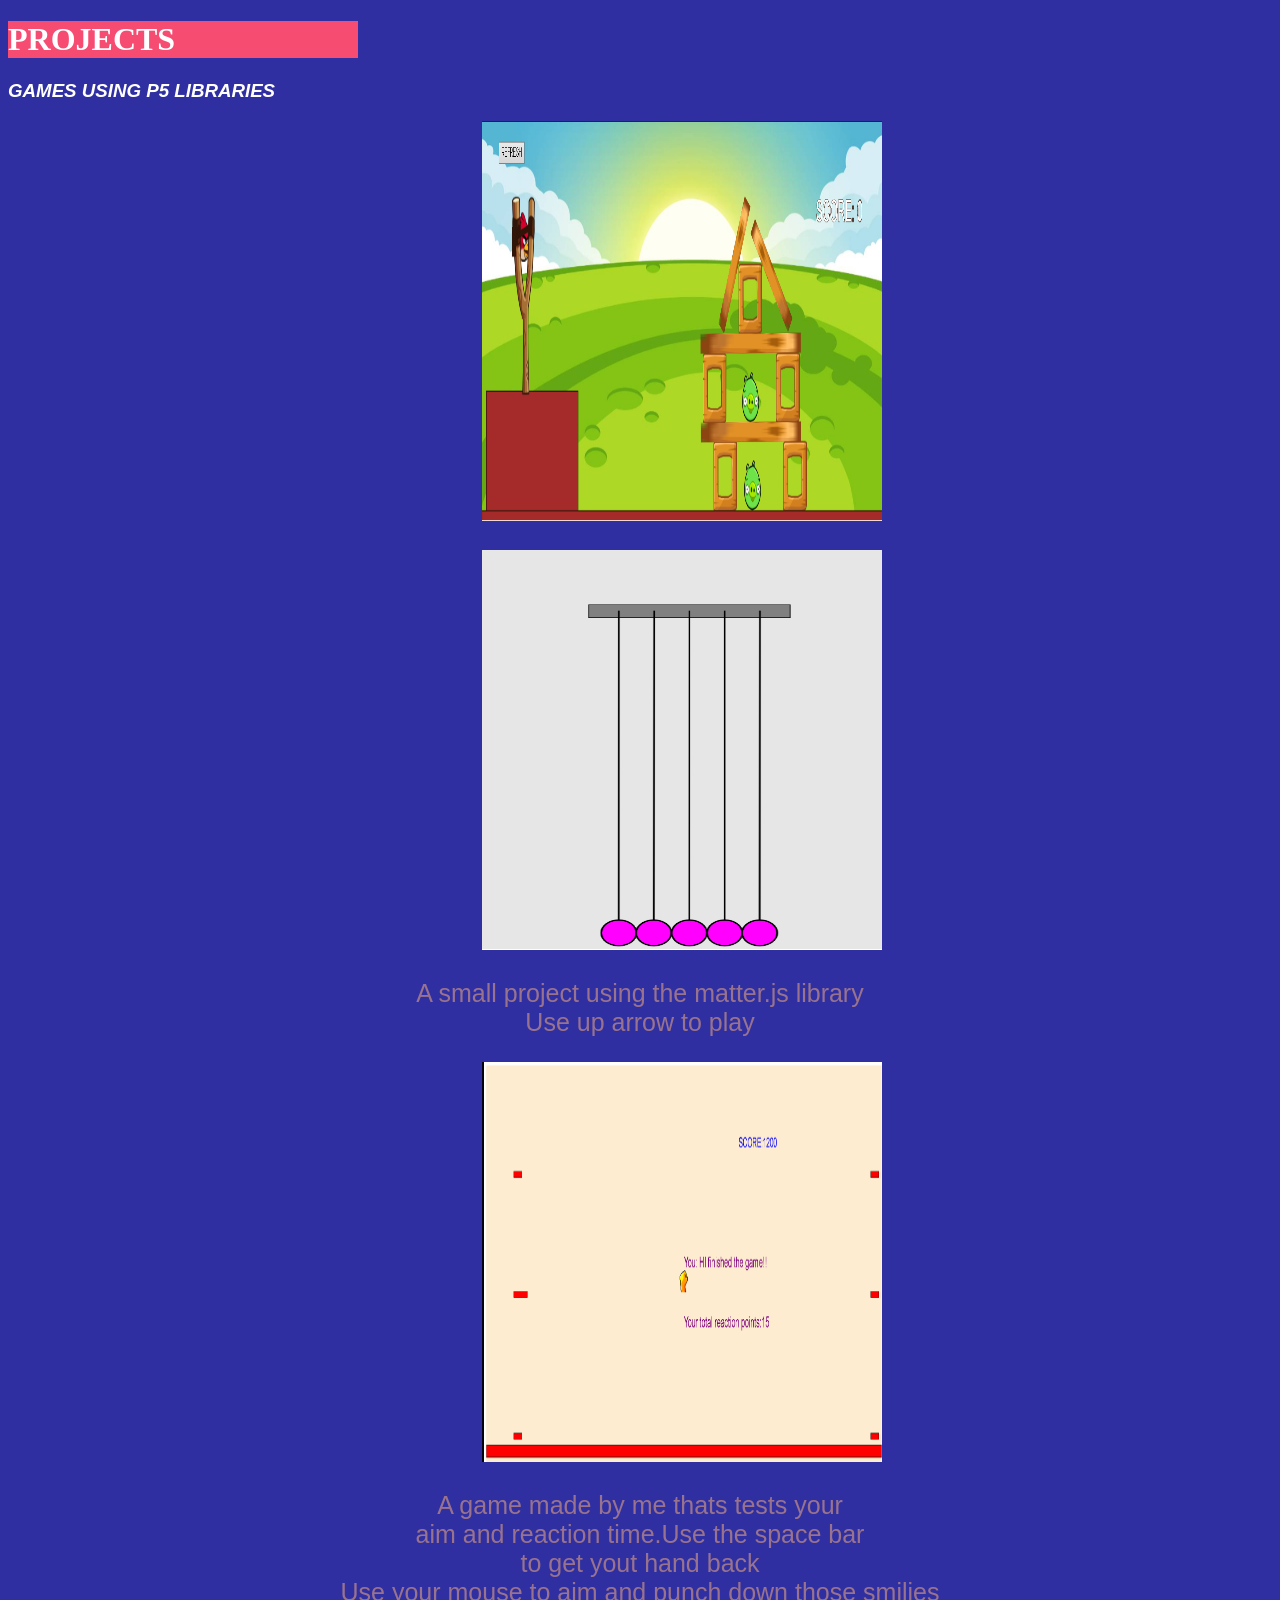
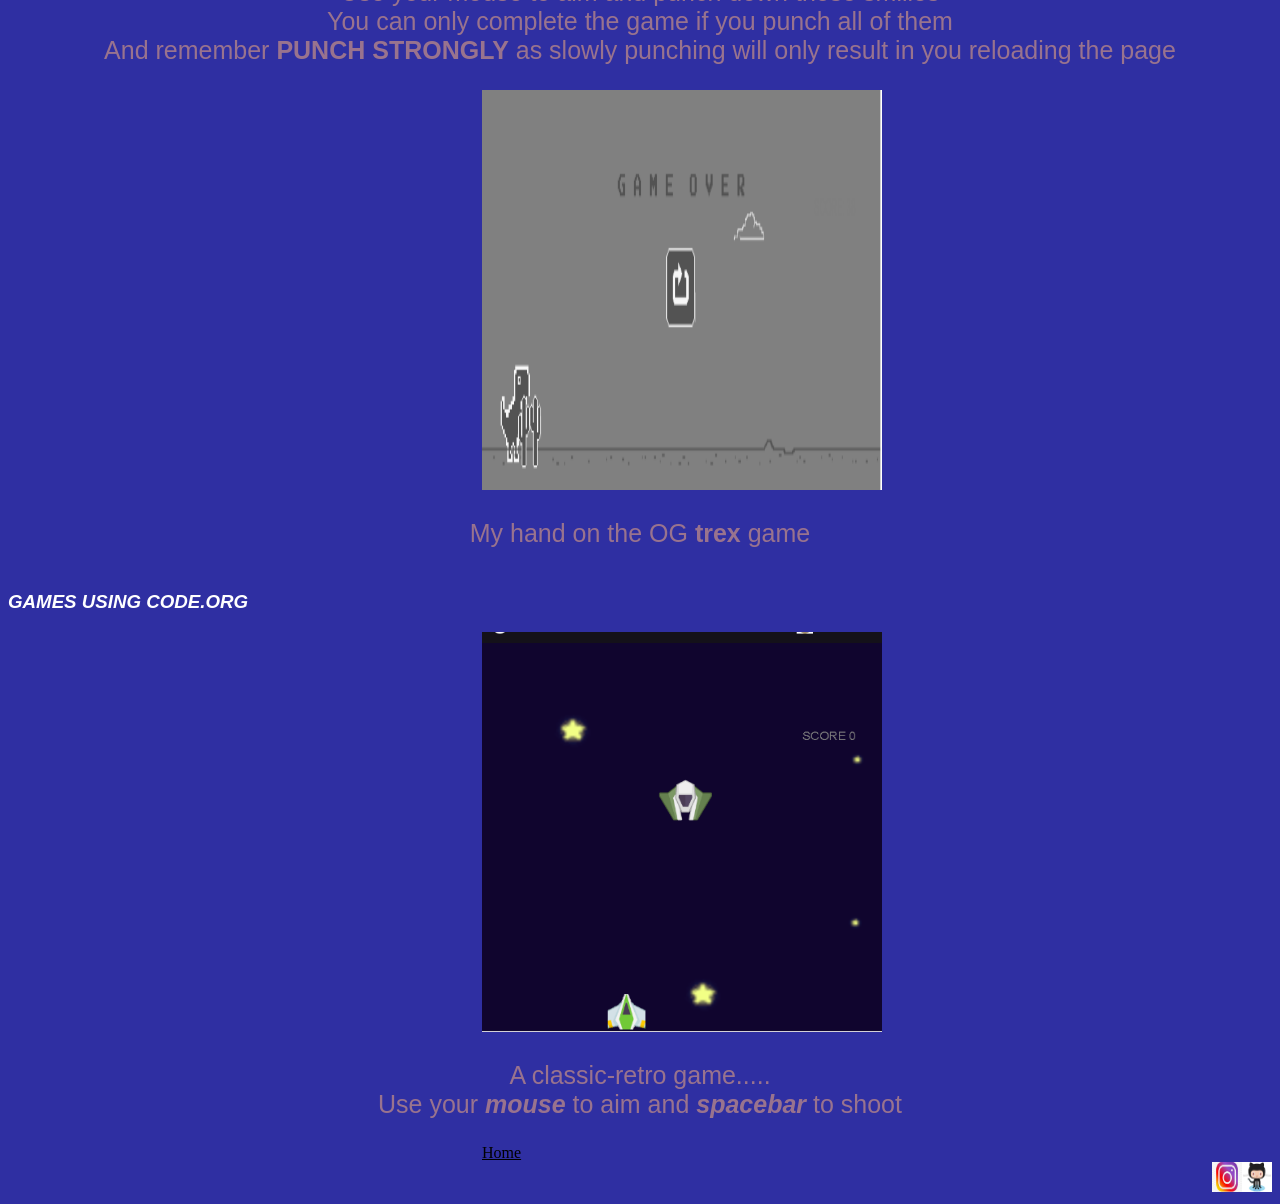
==== project.html @ 44984e0b "Add files via upload" ====
<!DOCTYPE HTML>
<html>

<head>
    <link rel="stylesheet" type="text/css" href="project.css">
    <title>PORTFOLIO</title>
</head>

<body>
    <div class="heading">
         <h1>PROJECTS</h1>
    </div>
    <div class="menu">
        <h3>GAMES USING P5 LIBRARIES</h3>
    </div>
<div class="grid">
    <div class="item">
        <a href="https://github.com/ATharva-369/Angry_Birds-Final"><img src="angryBirds.png" width=400 height=400 /></a>
        <p1>Angry Birds </p1>
        <p></p>
    </div>
    <div class="item">
        <a href="https://github.com/ATharva-369/NetwonCradle"><img src="newtonCradle.png" width=400 height=400/></a>
       <p1>Newton's Cradle</p1>
        <p>A small project using the matter.js library<br> Use up arrow to play</p>
    </div>
    <div class="item">
        <a href="https://atharva-369.github.io/SiliconValleyProject-AIM/"><img src="aim.png" width=400 height=400 /></a>
        <p1>AIM</p1><p> A game  made by me thats tests your<br> aim and reaction time.Use the space bar <br> to get yout hand
            back<br>Use your mouse to aim and punch down those smilies<br>You can only complete the game if you punch
            all of them<br>And remember <b>PUNCH STRONGLY</b> as slowly punching will only result in you reloading the
            page</p>
    </div> 
    <div class="item">
        <a href="https://atharva-369.github.io/TrexRunner/"><img src="trex.png" width=400 height=400 /></a>
       <p1>TREX GAME </p1> <p>My hand on the OG <b>trex</b> game </p>
    </div>
    </div>
  
       
   <div class="menu">
       <h3>GAMES USING CODE.ORG</h3>
   </div>
    <div class ="item">
        <a href="https://atharva-369.github.io/sharpshooter/"><img src="sharpshooter.png" width=400 height=400/></a>
        <p1> SHARPSHOOTER</p1>
        <p>A classic-retro game.....<br>Use your <em><b>mouse</b></em> to aim and <em><b>spacebar</b></em> to shoot</p>
    </div>
  
        <div class="item">
            <a href="index.html">Home</a>
        </div>
</div>
        <div class="footer">
            <a href="https://www.instagram.com/22___atharvaaa___5/"><img src="insta.jpg" width="30" height="30" /></a>
            <a href="https://github.com/ATharva-369"><img src="download.png" width=30 height=30 /></a>
        </div>

</body>

</html>
---- project.css ----
.heading{
    width:350px;
    background-color: #f64c72;
    color: white;
    transition: 4s;
}

p {
    color: yellow;
    text-indent: 25;
    font-size: 25px;
    font-family: -apple-system, BlinkMacSystemFont, 'Segoe UI', Roboto, Oxygen, Ubuntu, Cantarell, 'Open Sans', 'Helvetica Neue', sans-serif;
    text-align: center;
}

body {
    background-color: #2f2fa2;
}

h3 {
    color: white;
    font-family: 'Franklin Gothic Medium', 'Arial Narrow', Arial, sans-serif;
    font-style: italic;
}

.footer {
    display: flex;
    justify-content: flex-end;
}

* {
    /* border: solid; */
}

.grid {
    display: flex;
    flex-wrap: wrap;
    flex-flow: column wrap;
    justify-content: space-evenly;
}

.item {
    flex: none;
    color: blue;
    justify-content: centre;
    position: relative;
}

.item a {
    align-self: center;
    align-items: center;
    padding-left: 37.5%;
}

.item img {
    opacity: 1
}

.item img:hover {
    opacity: 0.5;
    /* transform: skew(10deg, 10deg) scale(1.5, 1.5) rotate(180deg); */
}

a:link {
    color: black;
}

a:visited {
    color: white
}

.item p1 {
    position: absolute;
    top: 50%;
    left: 50%;
    transform: translate (-50%, -50%);
    opacity: 0;
}

.item:hover p1 {
    opacity: 1;
}
.heading:hover{
    width:525px;
}
@keyframes test {
    /* from {
        background-color: tomato;
    }
    to {
        background-color: peachpuff;
    }*/
    0% {
        background-color: tomato;
        left: 0px;
        top: 0px;
    }

    50% {
        background-color: yellow;
        left: 0px;
        top: 300px;
    }
    100% {
        background-color: blueviolet;
    }
}

.menu:hover{
        color:black;
    animation-name: test;
    animation-duration: 6s;
    animation-iteration-count: infinite;   
    transition: 4s;
}
.menu h3{
    color:white;
}
p{
    color:#99738e
}
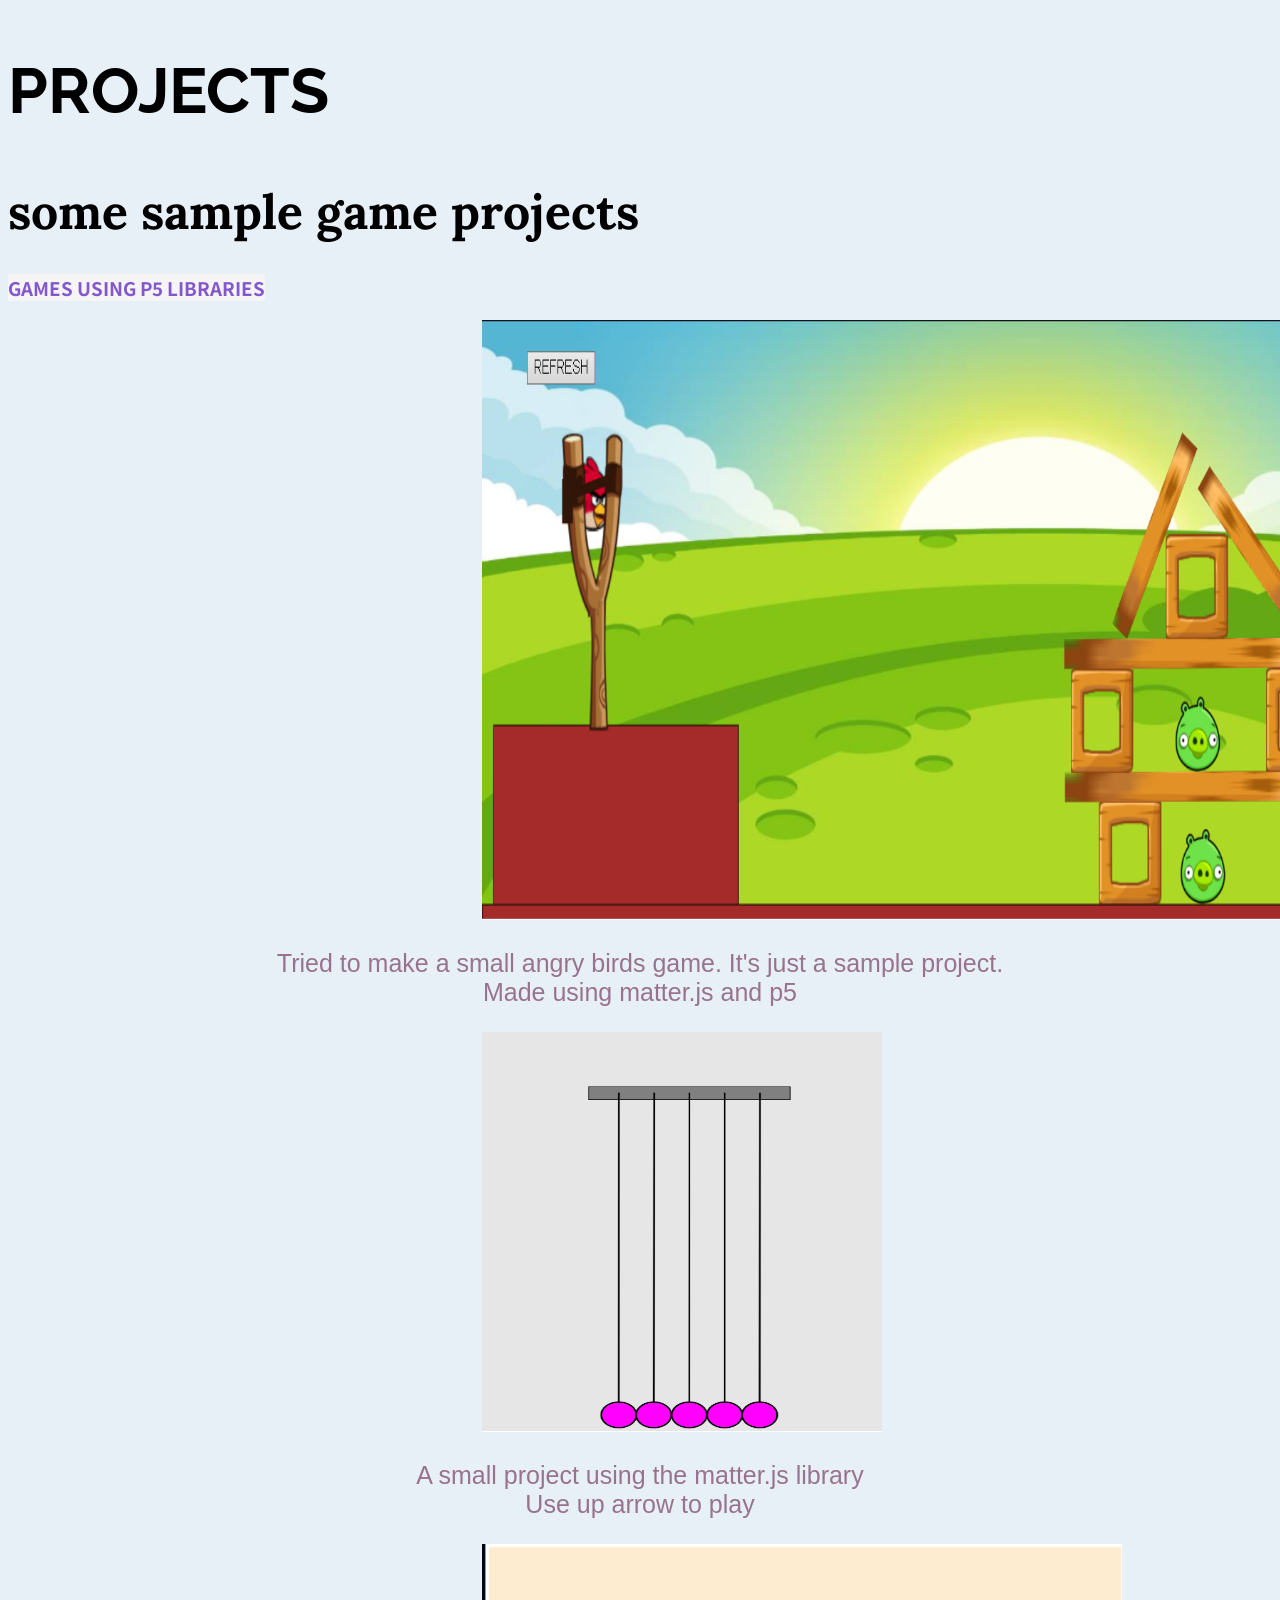
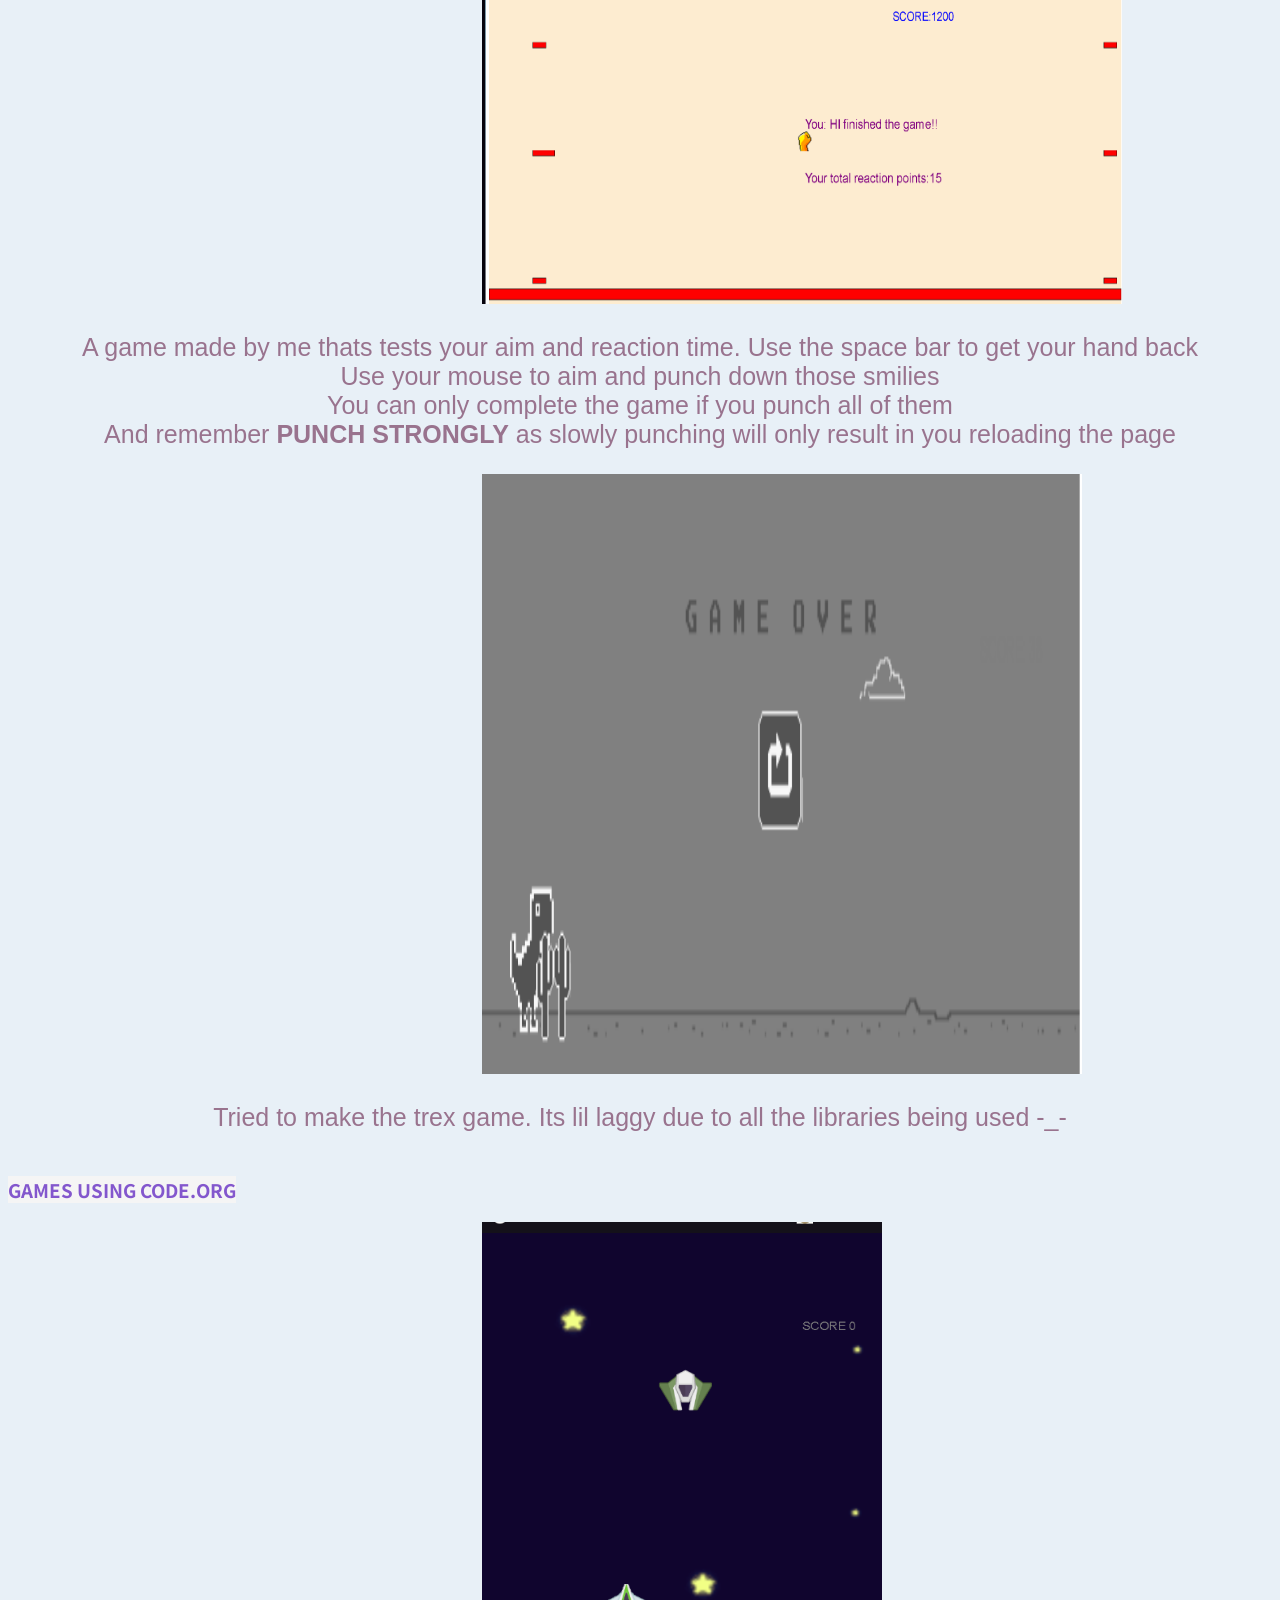
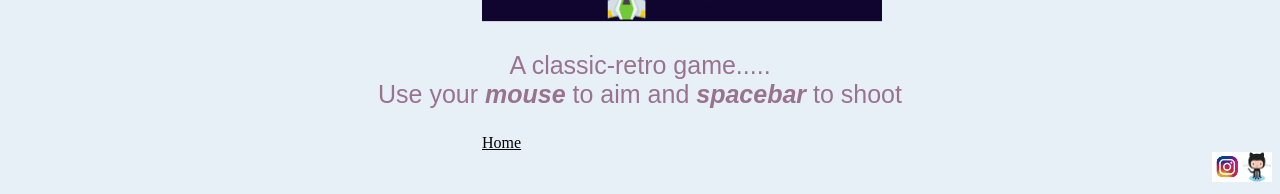
==== commit 84d3e012: "scaled the images better and added better fonts" ====
--- a/project.html
+++ b/project.html
@@ -3,21 +3,28 @@
 
 <head>
     <link rel="stylesheet" type="text/css" href="project.css">
+    <link rel="preconnect" href="https://fonts.gstatic.com">
+    <link href="https://fonts.googleapis.com/css2?family=Lora&family=Rubik&display=swap" rel="stylesheet"> 
+    <link href="https://fonts.googleapis.com/css2?family=Noto+Sans+JP&display=swap" rel="stylesheet">
+    <link href="https://fonts.googleapis.com/css2?family=Raleway:wght@300&display=swap" rel="stylesheet">
     <title>PORTFOLIO</title>
 </head>
 
 <body>
     <div class="heading">
-         <h1>PROJECTS</h1>
+         <h2>PROJECTS</h2>
+    </div>
+    <div class="main-menu">
+      <h1>some sample game projects</h1>  
     </div>
     <div class="menu">
         <h3>GAMES USING P5 LIBRARIES</h3>
     </div>
 <div class="grid">
     <div class="item">
-        <a href="https://github.com/ATharva-369/Angry_Birds-Final"><img src="angryBirds.png" width=400 height=400 /></a>
+        <a href="https://github.com/ATharva-369/Angry_Birds-Final"><img src="angryBirds.png" width=1066 height=600 /></a>
         <p1>Angry Birds </p1>
-        <p></p>
+        <p>Tried to make a small angry birds game. It's just a sample project.<br> Made using matter.js and p5</p>
     </div>
     <div class="item">
         <a href="https://github.com/ATharva-369/NetwonCradle"><img src="newtonCradle.png" width=400 height=400/></a>
@@ -25,15 +32,15 @@
         <p>A small project using the matter.js library<br> Use up arrow to play</p>
     </div>
     <div class="item">
-        <a href="https://atharva-369.github.io/SiliconValleyProject-AIM/"><img src="aim.png" width=400 height=400 /></a>
-        <p1>AIM</p1><p> A game  made by me thats tests your<br> aim and reaction time.Use the space bar <br> to get yout hand
+        <a href="https://atharva-369.github.io/SiliconValleyProject-AIM/"><img src="aim.png" width=640 height=360 /></a>
+        <p1>AIM</p1><p> A game  made by me thats tests your aim and reaction time. Use the space bar to get your hand
             back<br>Use your mouse to aim and punch down those smilies<br>You can only complete the game if you punch
             all of them<br>And remember <b>PUNCH STRONGLY</b> as slowly punching will only result in you reloading the
             page</p>
     </div> 
     <div class="item">
-        <a href="https://atharva-369.github.io/TrexRunner/"><img src="trex.png" width=400 height=400 /></a>
-       <p1>TREX GAME </p1> <p>My hand on the OG <b>trex</b> game </p>
+        <a href="https://atharva-369.github.io/TrexRunner/"><img src="trex.png" width=600 height=600 /></a>
+       <p1>TREX GAME </p1> <p>Tried to make the trex game. Its lil laggy due to all the libraries being used -_- </p>
     </div>
     </div>
   
@@ -58,4 +65,4 @@
 
 </body>
 
-</html>+</html>
--- a/project.css
+++ b/project.css
@@ -1,10 +1,14 @@
-.heading{
-    width:350px;
-    background-color: #f64c72;
-    color: white;
-    transition: 4s;
+
+h1{
+    font-size: 300%;
+    font-family:  'Lora', serif;
+    /* background-color: #CBBEA4; */
+    width :max-content;
 }
-
+h2 {
+    font-family: 'Raleway', sans-serif;
+    font-size: 400%;
+}
 p {
     color: yellow;
     text-indent: 25;
@@ -14,13 +18,18 @@
 }
 
 body {
-    background-color: #2f2fa2;
+background-color:#E8F0F7;
+;
 }
 
 h3 {
-    color: white;
-    font-family: 'Franklin Gothic Medium', 'Arial Narrow', Arial, sans-serif;
-    font-style: italic;
+    color: #8357CD;
+    font-family: 'Noto Sans JP', sans-serif;
+    background-color:whitesmoke;
+    width:max-content;
+    
+    
+    
 }
 
 .footer {
@@ -28,9 +37,6 @@
     justify-content: flex-end;
 }
 
-* {
-    /* border: solid; */
-}
 
 .grid {
     display: flex;
@@ -77,45 +83,9 @@
     opacity: 0;
 }
 
-.item:hover p1 {
-    opacity: 1;
-}
-.heading:hover{
-    width:525px;
-}
-@keyframes test {
-    /* from {
-        background-color: tomato;
-    }
-    to {
-        background-color: peachpuff;
-    }*/
-    0% {
-        background-color: tomato;
-        left: 0px;
-        top: 0px;
-    }
 
-    50% {
-        background-color: yellow;
-        left: 0px;
-        top: 300px;
-    }
-    100% {
-        background-color: blueviolet;
-    }
-}
 
-.menu:hover{
-        color:black;
-    animation-name: test;
-    animation-duration: 6s;
-    animation-iteration-count: infinite;   
-    transition: 4s;
-}
-.menu h3{
-    color:white;
-}
+
 p{
     color:#99738e
-}+}
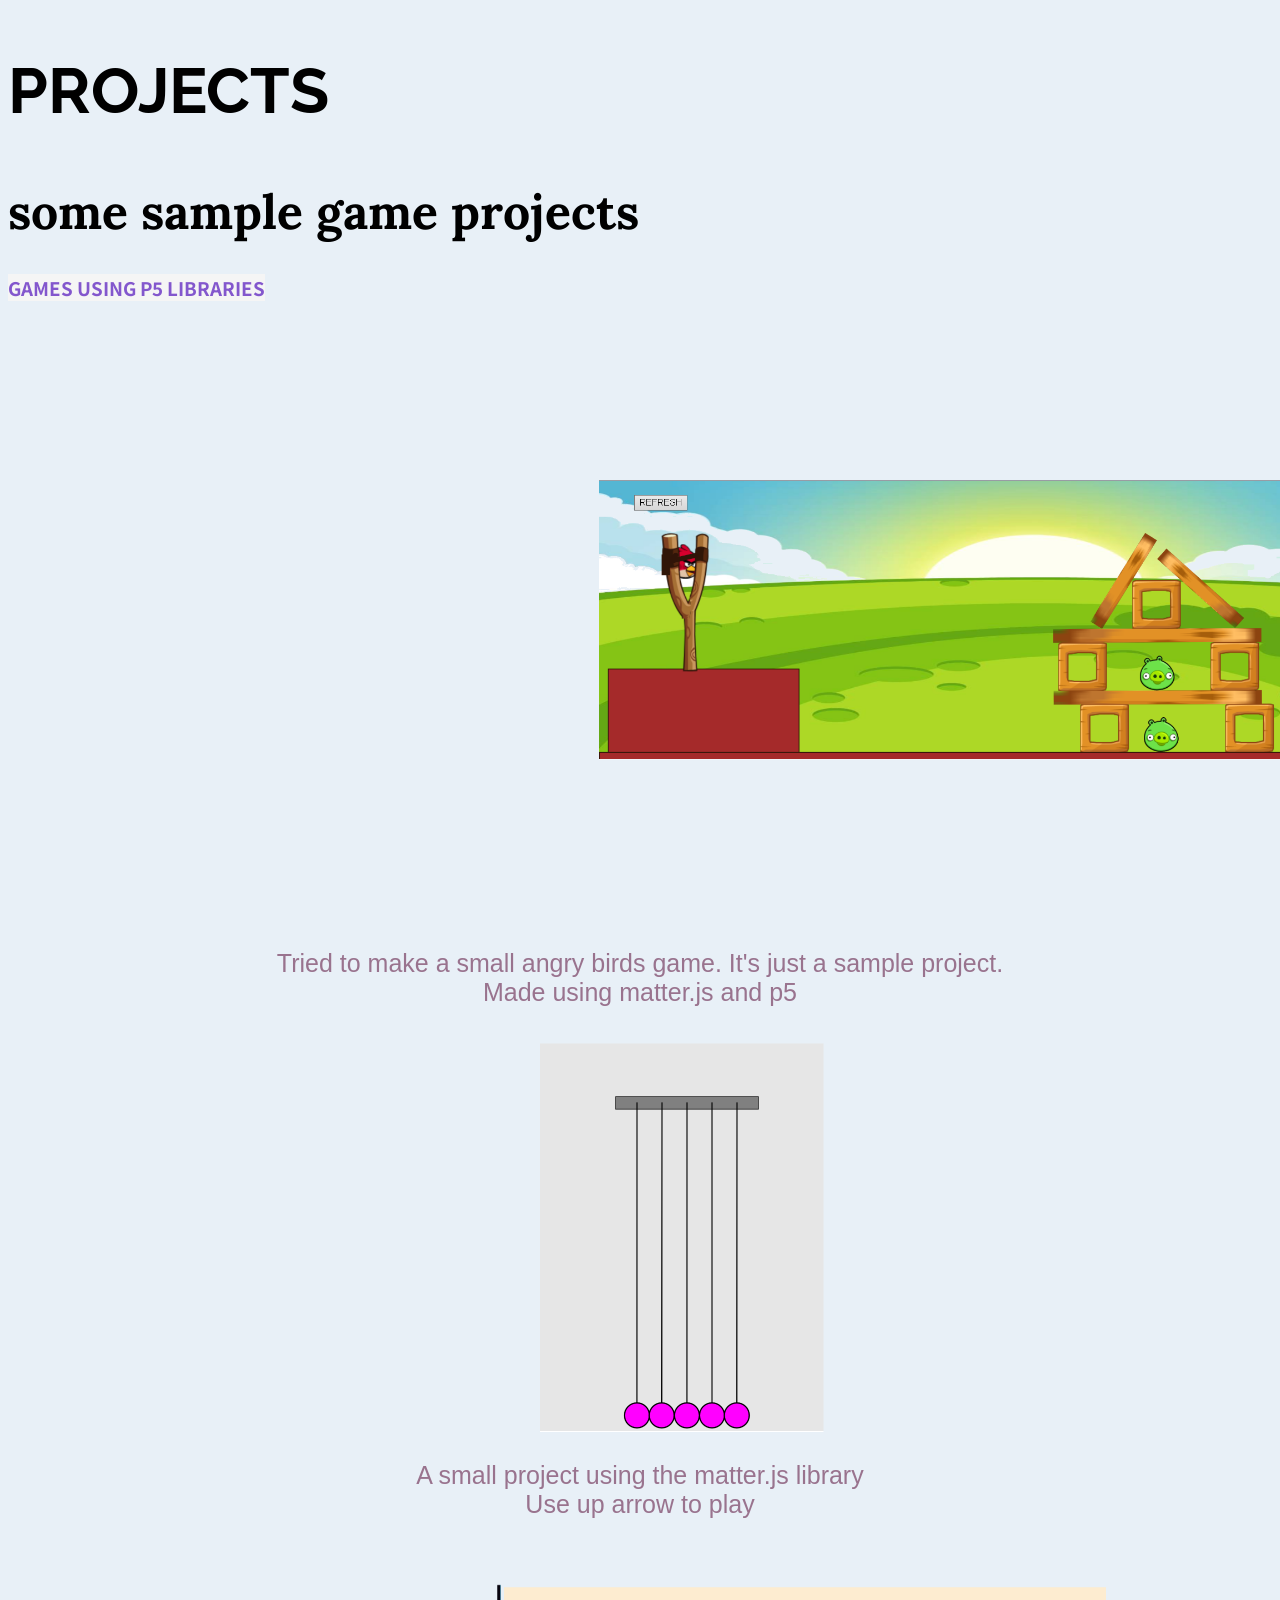
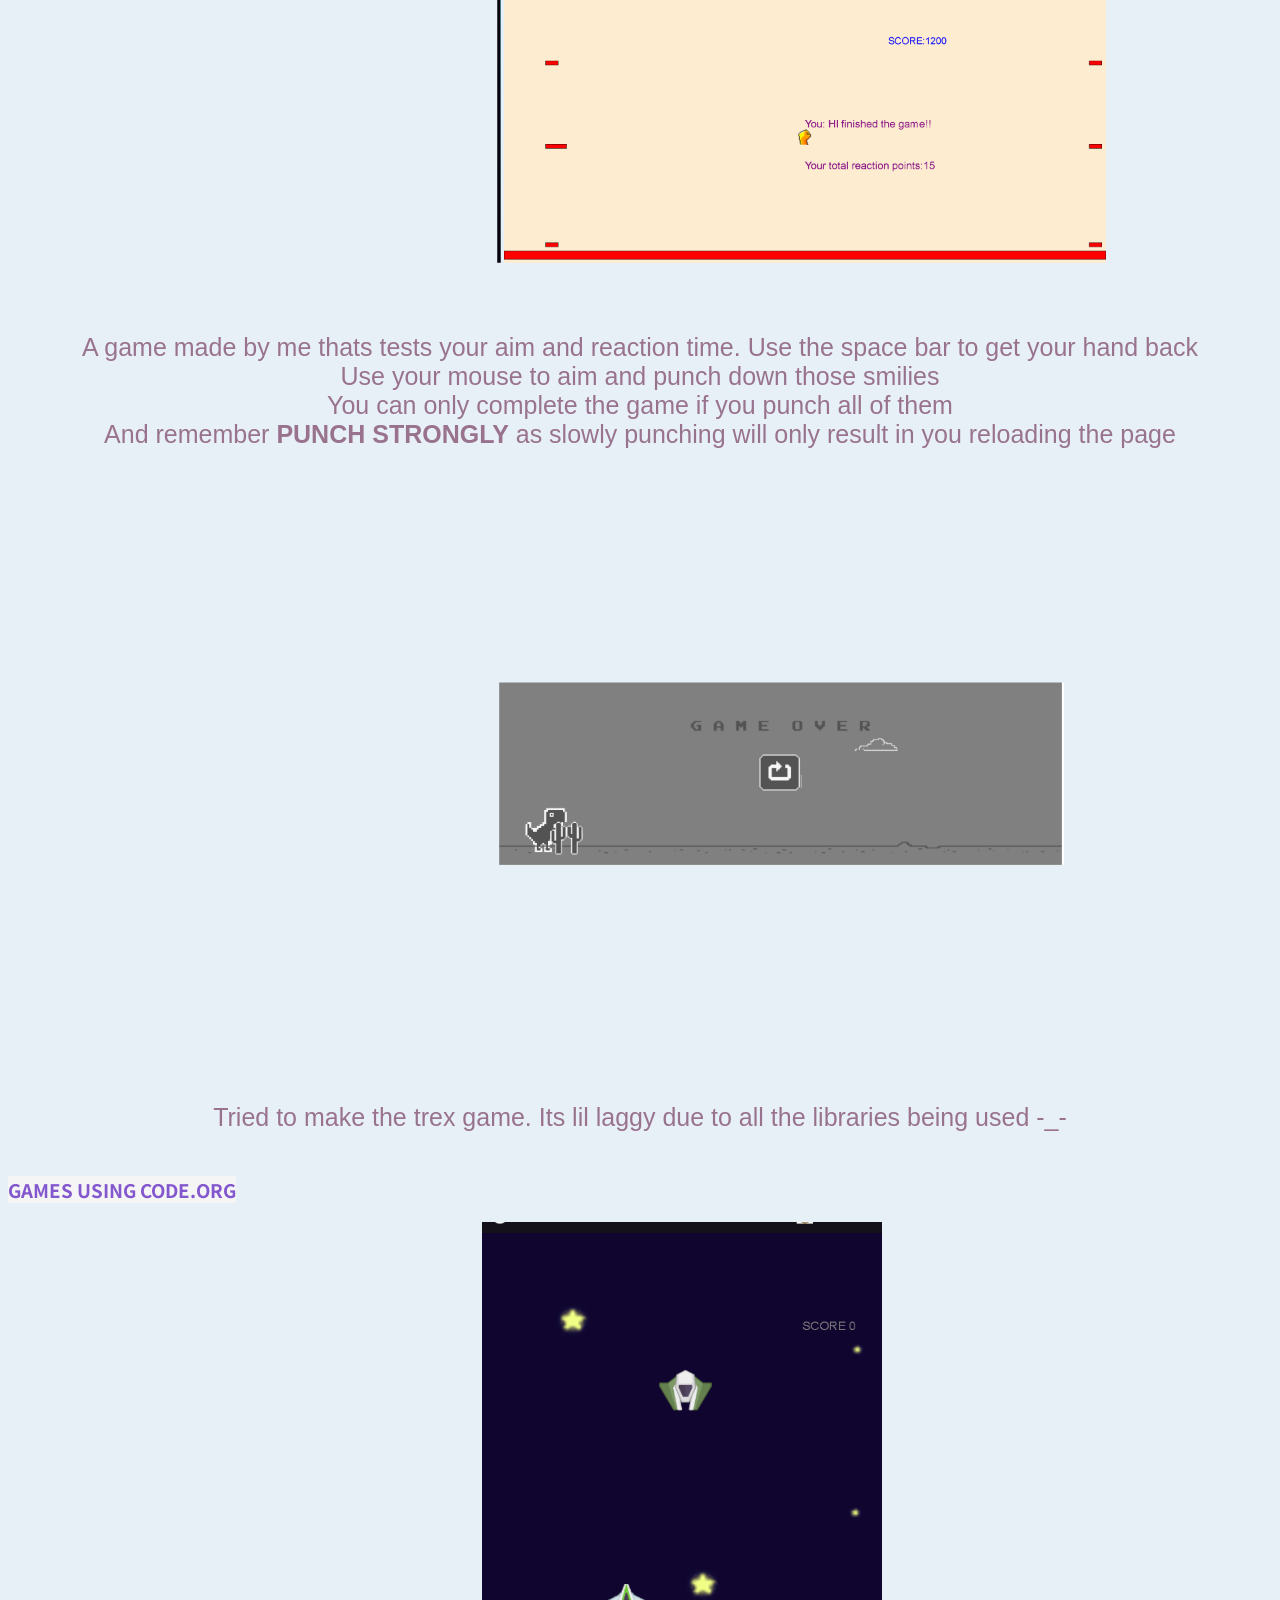
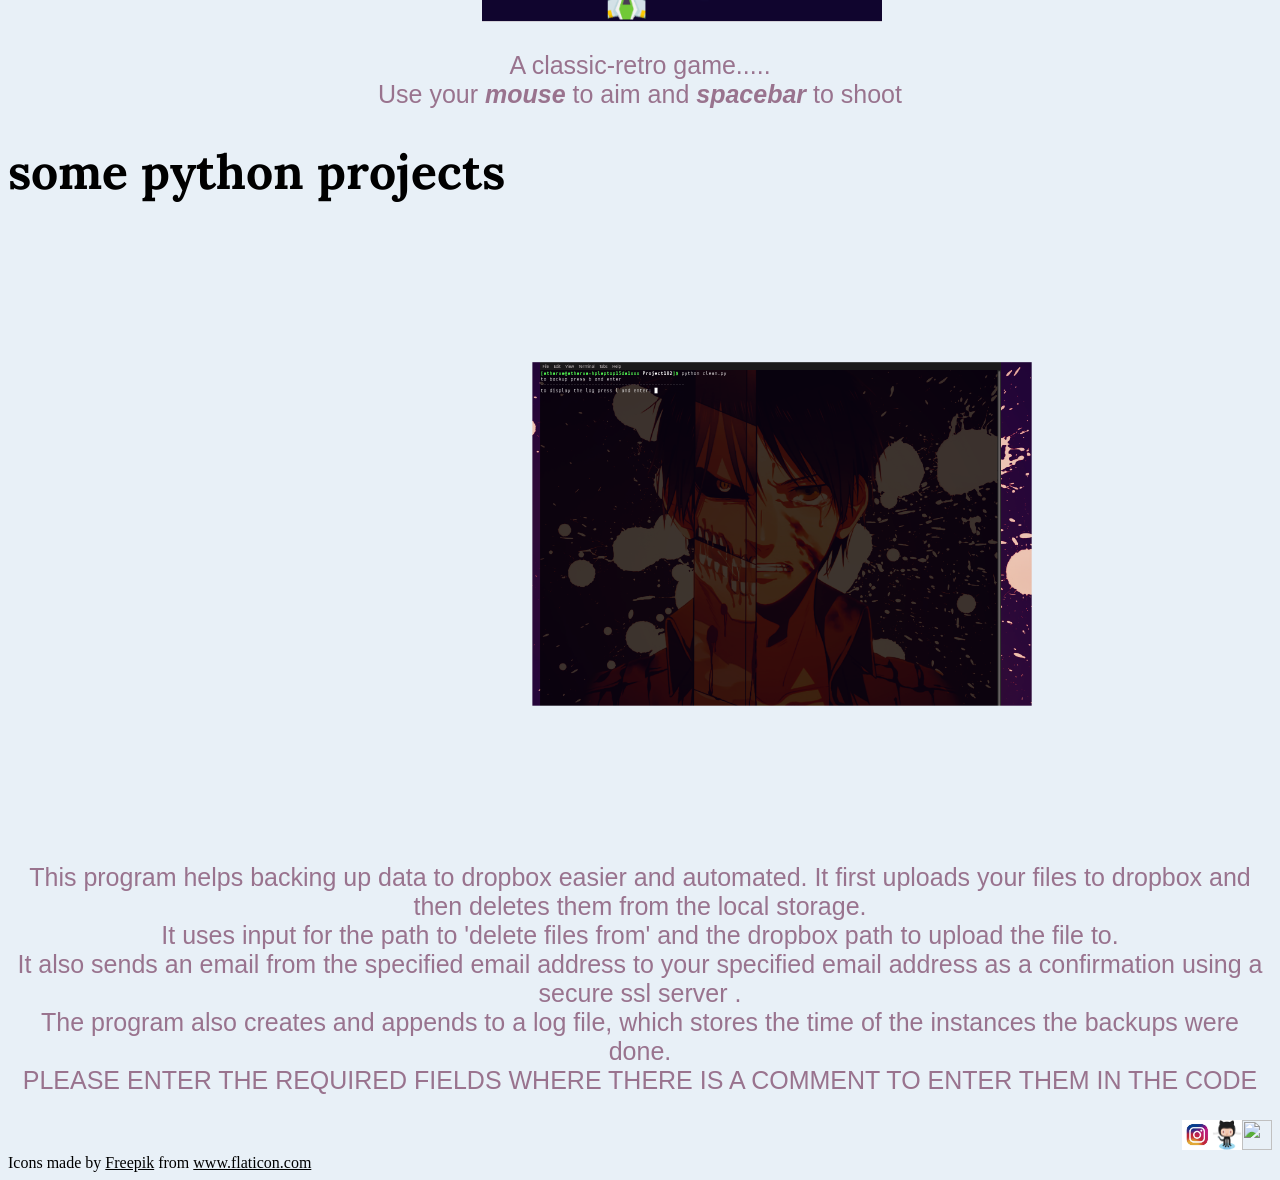
==== commit 78bc2446: "added my new python project" ====
--- a/project.html
+++ b/project.html
@@ -4,7 +4,7 @@
 <head>
     <link rel="stylesheet" type="text/css" href="project.css">
     <link rel="preconnect" href="https://fonts.gstatic.com">
-    <link href="https://fonts.googleapis.com/css2?family=Lora&family=Rubik&display=swap" rel="stylesheet"> 
+    <link href="https://fonts.googleapis.com/css2?family=Lora&family=Rubik&display=swap" rel="stylesheet">
     <link href="https://fonts.googleapis.com/css2?family=Noto+Sans+JP&display=swap" rel="stylesheet">
     <link href="https://fonts.googleapis.com/css2?family=Raleway:wght@300&display=swap" rel="stylesheet">
     <title>PORTFOLIO</title>
@@ -12,56 +12,78 @@
 
 <body>
     <div class="heading">
-         <h2>PROJECTS</h2>
+        <h2>PROJECTS</h2>
     </div>
     <div class="main-menu">
-      <h1>some sample game projects</h1>  
+        <h1>some sample game projects</h1>
     </div>
     <div class="menu">
         <h3>GAMES USING P5 LIBRARIES</h3>
     </div>
-<div class="grid">
-    <div class="item">
-        <a href="https://github.com/ATharva-369/Angry_Birds-Final"><img src="angryBirds.png" width=1066 height=600 /></a>
-        <p1>Angry Birds </p1>
-        <p>Tried to make a small angry birds game. It's just a sample project.<br> Made using matter.js and p5</p>
+    <div class="grid">
+        <div class="item">
+            <a href="https://github.com/ATharva-369/Angry_Birds-Final"><img src="angryBirds.png" width=1066
+                    height=600 /></a>
+            <p1>Angry Birds </p1>
+            <p>Tried to make a small angry birds game. It's just a sample project.<br> Made using matter.js and p5</p>
+        </div>
+        <div class="item">
+            <a href="https://github.com/ATharva-369/NetwonCradle"><img src="newtonCradle.png" width=400
+                    height=400 /></a>
+            <p1>Newton's Cradle</p1>
+            <p>A small project using the matter.js library<br> Use up arrow to play</p>
+        </div>
+        <div class="item">
+            <a href="https://atharva-369.github.io/SiliconValleyProject-AIM/"><img src="aim.png" width=640
+                    height=360 /></a>
+            <p1>AIM</p1>
+            <p> A game made by me thats tests your aim and reaction time. Use the space bar to get your hand
+                back<br>Use your mouse to aim and punch down those smilies<br>You can only complete the game if you
+                punch
+                all of them<br>And remember <b>PUNCH STRONGLY</b> as slowly punching will only result in you reloading
+                the
+                page</p>
+        </div>
+        <div class="item">
+            <a href="https://atharva-369.github.io/TrexRunner/"><img src="trex.png" width=600 height=600 /></a>
+            <p1>TREX GAME </p1>
+            <p>Tried to make the trex game. Its lil laggy due to all the libraries being used -_- </p>
+        </div>
+    </div>
+
+
+    <div class="menu">
+        <h3>GAMES USING CODE.ORG</h3>
     </div>
     <div class="item">
-        <a href="https://github.com/ATharva-369/NetwonCradle"><img src="newtonCradle.png" width=400 height=400/></a>
-       <p1>Newton's Cradle</p1>
-        <p>A small project using the matter.js library<br> Use up arrow to play</p>
-    </div>
-    <div class="item">
-        <a href="https://atharva-369.github.io/SiliconValleyProject-AIM/"><img src="aim.png" width=640 height=360 /></a>
-        <p1>AIM</p1><p> A game  made by me thats tests your aim and reaction time. Use the space bar to get your hand
-            back<br>Use your mouse to aim and punch down those smilies<br>You can only complete the game if you punch
-            all of them<br>And remember <b>PUNCH STRONGLY</b> as slowly punching will only result in you reloading the
-            page</p>
-    </div> 
-    <div class="item">
-        <a href="https://atharva-369.github.io/TrexRunner/"><img src="trex.png" width=600 height=600 /></a>
-       <p1>TREX GAME </p1> <p>Tried to make the trex game. Its lil laggy due to all the libraries being used -_- </p>
-    </div>
-    </div>
-  
-       
-   <div class="menu">
-       <h3>GAMES USING CODE.ORG</h3>
-   </div>
-    <div class ="item">
-        <a href="https://atharva-369.github.io/sharpshooter/"><img src="sharpshooter.png" width=400 height=400/></a>
+        <a href="https://atharva-369.github.io/sharpshooter/"><img src="sharpshooter.png" width=400 height=400 /></a>
         <p1> SHARPSHOOTER</p1>
         <p>A classic-retro game.....<br>Use your <em><b>mouse</b></em> to aim and <em><b>spacebar</b></em> to shoot</p>
     </div>
-  
-        <div class="item">
-            <a href="index.html">Home</a>
-        </div>
-</div>
-        <div class="footer">
-            <a href="https://www.instagram.com/22___atharvaaa___5/"><img src="insta.jpg" width="30" height="30" /></a>
-            <a href="https://github.com/ATharva-369"><img src="download.png" width=30 height=30 /></a>
-        </div>
+    <div class="main-menu">
+        <h1>some python projects</h1>
+    </div>
+    <div class="item">
+        <a href="https://github.com/ATharva-369/automated_backup"><img src="automated_python.png" width=600 height=600 /></a>
+        <p1> Automated_Backup</p1>
+        <p>
+
+            This program helps backing up data to dropbox easier and automated. It first uploads your files to dropbox and then deletes them from the local storage. <br>
+            It uses input for the path to 'delete files from' and the dropbox path to upload the file to.<br>
+             It also sends an email from the specified email address to your specified email address as a confirmation using a secure ssl server . <br>
+            The program also creates and appends to a log file, which stores the time of the instances the backups were done.<br>
+            PLEASE ENTER THE REQUIRED FIELDS WHERE THERE IS A COMMENT TO ENTER THEM IN THE CODE
+            </p>
+    </div>
+    </div>
+    <div class="footer">
+        <a href="https://www.instagram.com/22___atharvaaa___5/"><img src="insta.jpg" width="30" height="30" /></a>
+        <a href="https://github.com/ATharva-369"><img src="download.png" width=30 height=30 /></a>
+        <a href="index.html"><img src="home.png" width="30" height="30"/></a>
+    </div>
+    <div class = "credits">
+        <div>Icons made by <a href="https://www.freepik.com" title="Freepik">Freepik</a> from <a href="https://www.flaticon.com/" title="Flaticon">www.flaticon.com</a></div>
+    </div>
 
 </body>
 
